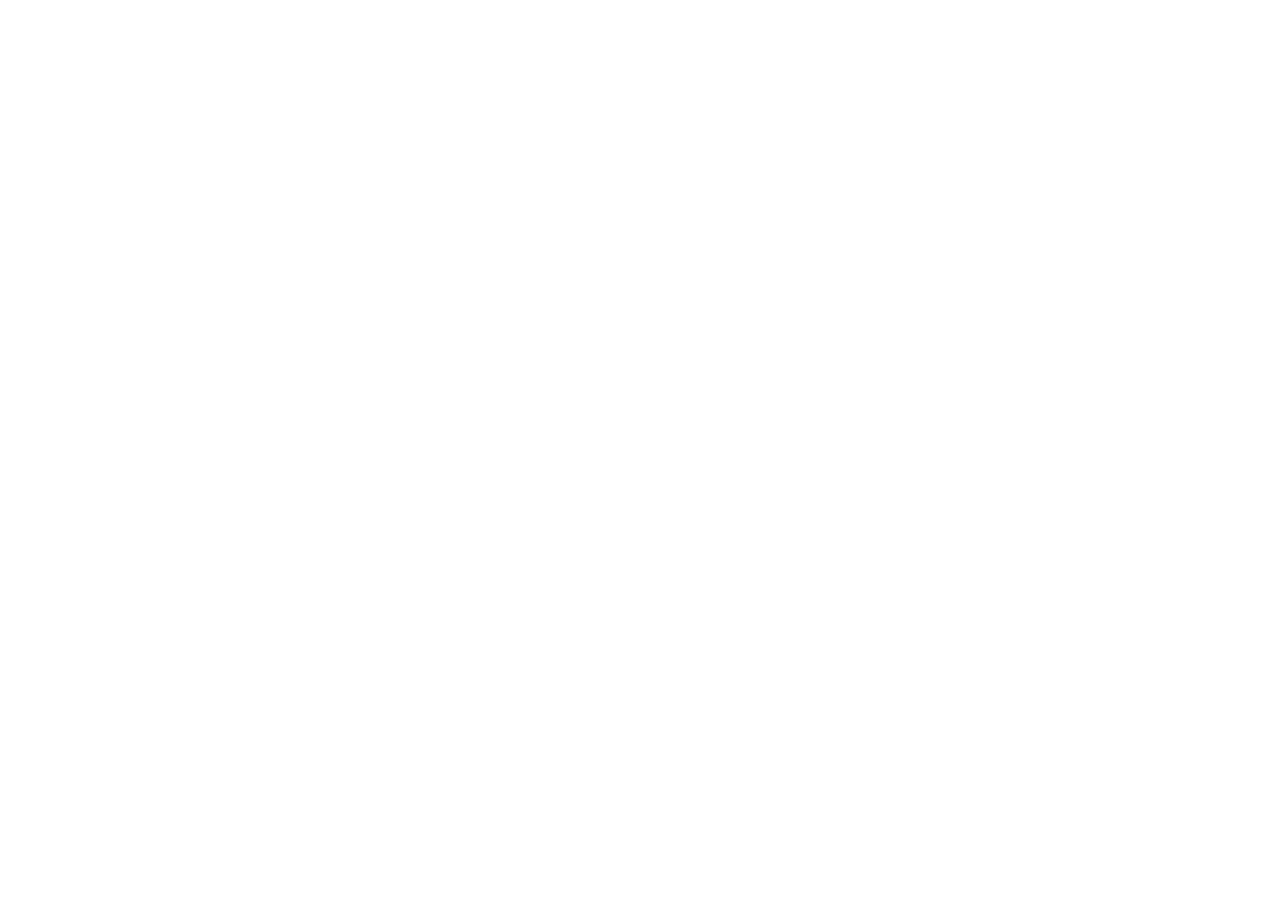
==== index.html @ 8738d756 "Create index.html" ====
<!DOCTYPE html>
<html lang="en">
<head>
    <meta charset="UTF-8">
    <meta name="viewport" content="width=device-width, initial-scale=1.0">
    <title>Document</title>
</head>
<body>
    
</body>
</html>
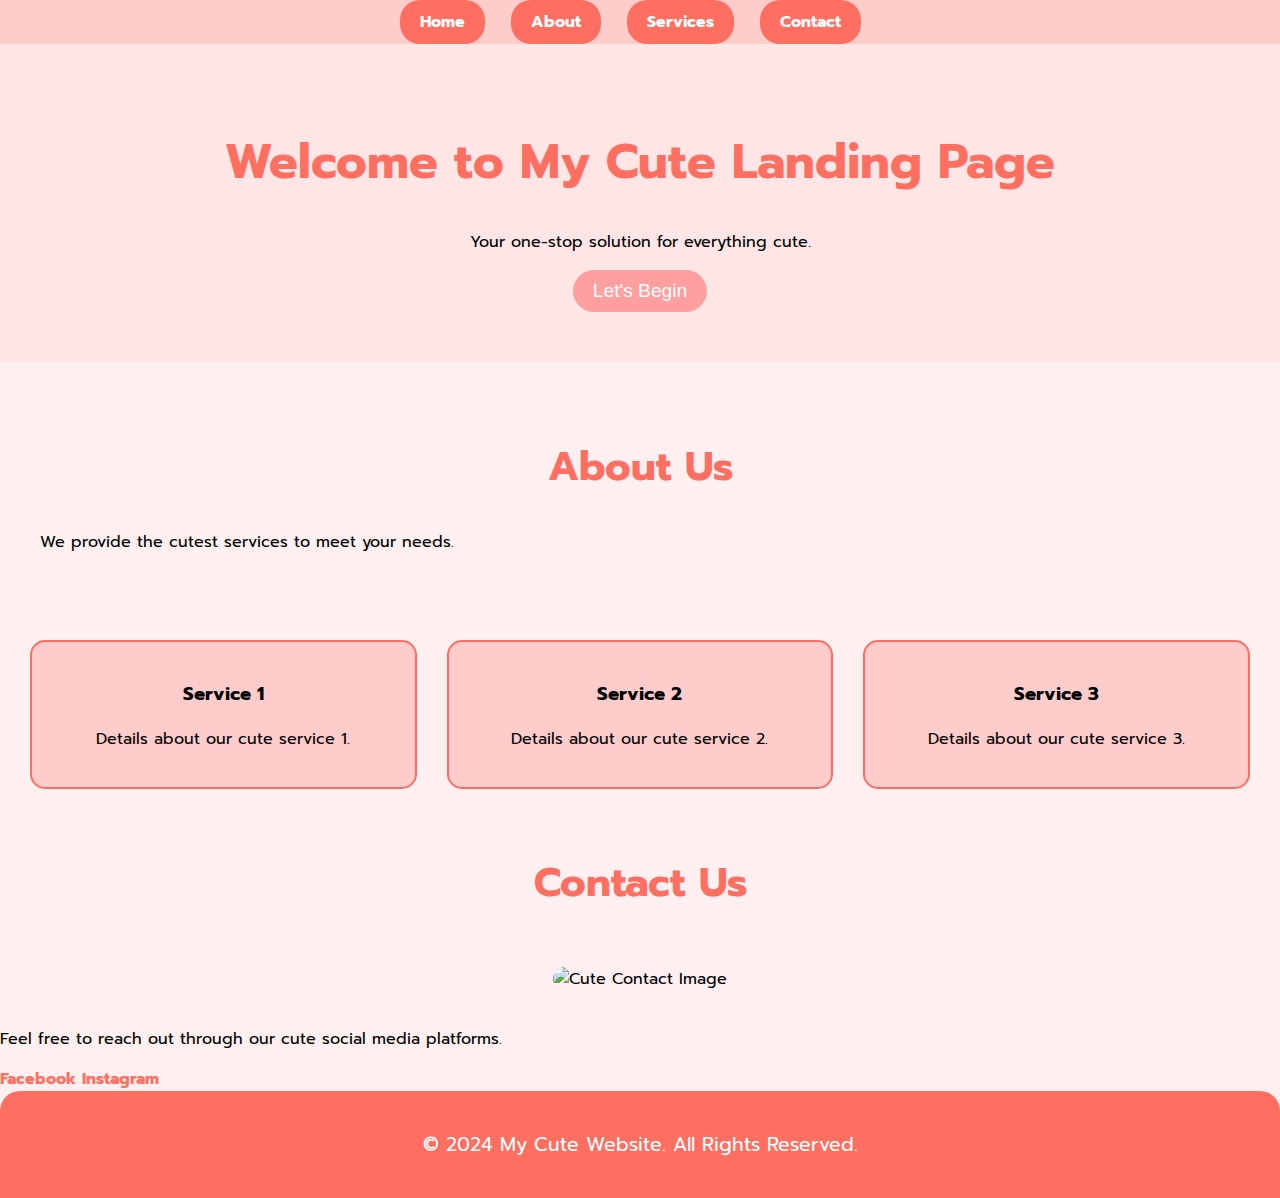
==== commit 4fac4c45: "modify landing page html and css" ====
--- a/index.html
+++ b/index.html
@@ -1,11 +1,66 @@
 <!DOCTYPE html>
-<html lang="en">
+<html lang="th">
 <head>
     <meta charset="UTF-8">
     <meta name="viewport" content="width=device-width, initial-scale=1.0">
-    <title>Document</title>
+    <title>My Cute Landing Page</title>
+    <link rel="stylesheet" href="styles.css"> <!-- ลิ้งค์ไปยังไฟล์ CSS ภายนอก -->
+    <!-- ฟอนต์จาก Google Fonts -->
+    <link href="https://fonts.googleapis.com/css2?family=Prompt:wght@300&family=Kanit:wght@300&display=swap" rel="stylesheet">
 </head>
 <body>
-    
+
+    <!-- ส่วนการนำทาง -->
+    <nav>
+        <ul>
+            <li><a href="#home">Home</a></li>
+            <li><a href="#about">About</a></li>
+            <li><a href="#services">Services</a></li>
+            <li><a href="#contact">Contact</a></li>
+        </ul>
+    </nav>
+
+    <!-- ส่วนเนื้อหา -->
+    <header>
+        <h1>Welcome to My Cute Landing Page</h1>
+        <p>Your one-stop solution for everything cute.</p>
+        <button>Let's Begin</button>
+    </header>
+
+    <section id="about" class="container">
+        <h2>About Us</h2>
+        <p>We provide the cutest services to meet your needs.</p>
+    </section>
+
+    <section id="services" class="grid-container">
+        <div class="grid-item">
+            <h3>Service 1</h3>
+            <p>Details about our cute service 1.</p>
+        </div>
+        <div class="grid-item">
+            <h3>Service 2</h3>
+            <p>Details about our cute service 2.</p>
+        </div>
+        <div class="grid-item">
+            <h3>Service 3</h3>
+            <p>Details about our cute service 3.</p>
+        </div>
+    </section>
+
+    <section id="contact">
+        <h2>Contact Us</h2>
+        <center>
+            <img src="https://www.prachachat.net/wp-content/uploads/2024/09/hippo-1-728x485.jpg" alt="Cute Contact Image" width="300" height="200">
+        </center>
+        <p>Feel free to reach out through our cute social media platforms.</p>
+        <a href="https://www.facebook.com/yourprofile">Facebook</a>
+        <a href="https://www.instagram.com/yourprofile">Instagram</a>
+    </section>
+
+    <!-- ส่วนท้าย -->
+    <footer>
+        <p>© 2024 My Cute Website. All Rights Reserved.</p>
+    </footer>
+
 </body>
 </html>
--- a/styles.css
+++ b/styles.css
@@ -0,0 +1,119 @@
+/* การตั้งค่าฟอนต์น่ารักๆ */
+body {
+    font-family: 'Prompt', 'Kanit', sans-serif;
+    margin: 0;
+    padding: 0;
+    background-color: #fef0f0; /* สีพื้นหลังหวานๆ */
+}
+
+nav ul {
+    list-style-type: none;
+    margin: 0;
+    padding: 10px;
+    background-color: #ffcccc; /* สีชมพูน่ารัก */
+    text-align: center;
+}
+
+nav ul li {
+    display: inline;
+    margin-right: 20px;
+}
+
+nav ul li a {
+    color: #fff;
+    text-decoration: none;
+    font-weight: bold;
+    padding: 10px 20px;
+    background-color: #ff6f61;
+    border-radius: 20px;
+}
+
+nav ul li a:hover {
+    background-color: #ff8e7f;
+}
+
+header {
+    text-align: center;
+    padding: 50px;
+    background-color: #ffe6e6; /* สีพื้นหลังอ่อนๆ */
+}
+
+h1 {
+    color: #ff6f61;
+    font-size: 3em;
+}
+
+button {
+    background-color: #ff9f9f;
+    color: white;
+    padding: 10px 20px;
+    border: none;
+    cursor: pointer;
+    border-radius: 25px;
+    font-size: 1.2em;
+    transition: background-color 0.3s;
+}
+
+button:hover {
+    background-color: #ffb7b7;
+}
+
+.container {
+    padding: 20px;
+    margin: 20px;
+}
+
+.grid-container {
+    display: grid;
+    grid-template-columns: repeat(3, 1fr);
+    gap: 10px;
+    padding: 20px;
+}
+
+.grid-item {
+    background-color: #ffcccc;
+    padding: 20px;
+    text-align: center;
+    border: 1px solid #ff8e7f;
+    border-radius: 15px;
+}
+
+h2 {
+    color: #ff6f61;
+    text-align: center;
+    font-size: 2.5em;
+}
+
+#contact img {
+    margin: 20px 0;
+    border-radius: 15px;
+}
+
+footer {
+    text-align: center;
+    padding: 20px;
+    background-color: #ff6f61;
+    color: white;
+    font-size: 1.2em;
+    border-top-left-radius: 20px;
+    border-top-right-radius: 20px;
+}
+
+a {
+    color: #ff6f61;
+    text-decoration: none;
+    font-weight: bold;
+}
+
+a:hover {
+    color: #ff8e7f;
+}
+
+/* Box Model */
+.grid-item {
+    margin: 10px;
+    padding: 20px;
+    border: 2px solid #ff6f61;
+    width: auto;
+    height: auto;
+}
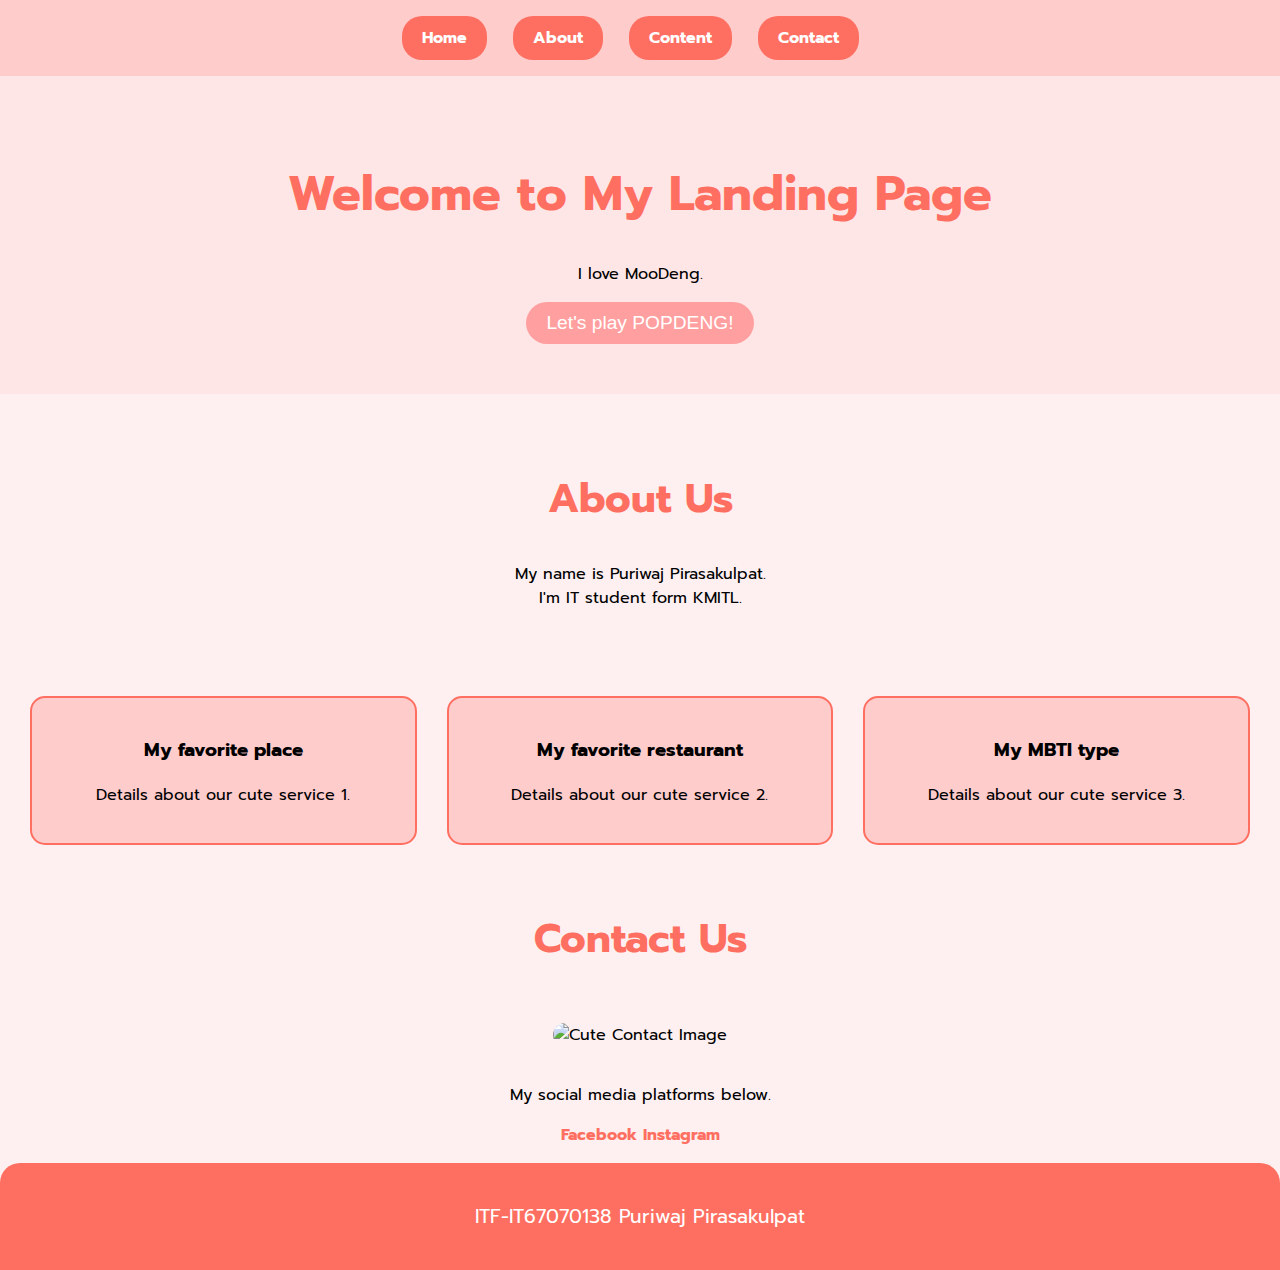
==== commit 1cb50bfd: "update content" ====
--- a/index.html
+++ b/index.html
@@ -3,46 +3,53 @@
 <head>
     <meta charset="UTF-8">
     <meta name="viewport" content="width=device-width, initial-scale=1.0">
-    <title>My Cute Landing Page</title>
-    <link rel="stylesheet" href="styles.css"> <!-- ลิ้งค์ไปยังไฟล์ CSS ภายนอก -->
-    <!-- ฟอนต์จาก Google Fonts -->
+    <title>My Landing Page</title>
+    <link rel="stylesheet" href="styles.css">
     <link href="https://fonts.googleapis.com/css2?family=Prompt:wght@300&family=Kanit:wght@300&display=swap" rel="stylesheet">
 </head>
 <body>
-
-    <!-- ส่วนการนำทาง -->
+    
     <nav>
         <ul>
+            <p></p>
             <li><a href="#home">Home</a></li>
             <li><a href="#about">About</a></li>
-            <li><a href="#services">Services</a></li>
+            <li><a href="#content">Content</a></li>
             <li><a href="#contact">Contact</a></li>
+            <p></p>
         </ul>
     </nav>
 
-    <!-- ส่วนเนื้อหา -->
+
     <header>
-        <h1>Welcome to My Cute Landing Page</h1>
-        <p>Your one-stop solution for everything cute.</p>
-        <button>Let's Begin</button>
+        <h1>Welcome to My Landing Page</h1>
+        <p>I love MooDeng.</p>
+        <a href="https://popdeng.click/">
+            <button>Let's play POPDENG!</button>
+        </a>
     </header>
 
     <section id="about" class="container">
         <h2>About Us</h2>
-        <p>We provide the cutest services to meet your needs.</p>
+        <center>
+            <p>
+                My name is Puriwaj Pirasakulpat.<br>
+                I'm IT student form KMITL.
+            </p>
+        </center>
     </section>
 
-    <section id="services" class="grid-container">
+    <section id="content" class="grid-container">
         <div class="grid-item">
-            <h3>Service 1</h3>
+            <h3>My favorite place</h3>
             <p>Details about our cute service 1.</p>
         </div>
         <div class="grid-item">
-            <h3>Service 2</h3>
+            <h3>My favorite restaurant</h3>
             <p>Details about our cute service 2.</p>
         </div>
         <div class="grid-item">
-            <h3>Service 3</h3>
+            <h3>My MBTI type</h3>
             <p>Details about our cute service 3.</p>
         </div>
     </section>
@@ -50,16 +57,17 @@
     <section id="contact">
         <h2>Contact Us</h2>
         <center>
-            <img src="https://www.prachachat.net/wp-content/uploads/2024/09/hippo-1-728x485.jpg" alt="Cute Contact Image" width="300" height="200">
+            <img src="https://www.prachachat.net/wp-content/uploads/2024/09/hippo-1-728x485.jpg" alt="Cute Contact Image" height="200">
+        
+            <p>My social media platforms below.</p>
+            <a href="https://www.facebook.com/poon.puriwaj.1/">Facebook</a>
+            <a href="https://www.instagram.com/pppoon.pt/">Instagram</a>
+            <p></p>
         </center>
-        <p>Feel free to reach out through our cute social media platforms.</p>
-        <a href="https://www.facebook.com/yourprofile">Facebook</a>
-        <a href="https://www.instagram.com/yourprofile">Instagram</a>
     </section>
 
-    <!-- ส่วนท้าย -->
     <footer>
-        <p>© 2024 My Cute Website. All Rights Reserved.</p>
+        <p>ITF-IT67070138 Puriwaj Pirasakulpat</p>
     </footer>
 
 </body>
--- a/styles.css
+++ b/styles.css
@@ -1,16 +1,15 @@
-/* การตั้งค่าฟอนต์น่ารักๆ */
 body {
     font-family: 'Prompt', 'Kanit', sans-serif;
     margin: 0;
     padding: 0;
-    background-color: #fef0f0; /* สีพื้นหลังหวานๆ */
+    background-color: #fef0f0;
 }
 
 nav ul {
     list-style-type: none;
     margin: 0;
     padding: 10px;
-    background-color: #ffcccc; /* สีชมพูน่ารัก */
+    background-color: #ffcccc;
     text-align: center;
 }
 
@@ -35,7 +34,7 @@
 header {
     text-align: center;
     padding: 50px;
-    background-color: #ffe6e6; /* สีพื้นหลังอ่อนๆ */
+    background-color: #ffe6e6;
 }
 
 h1 {
@@ -109,7 +108,6 @@
     color: #ff8e7f;
 }
 
-/* Box Model */
 .grid-item {
     margin: 10px;
     padding: 20px;
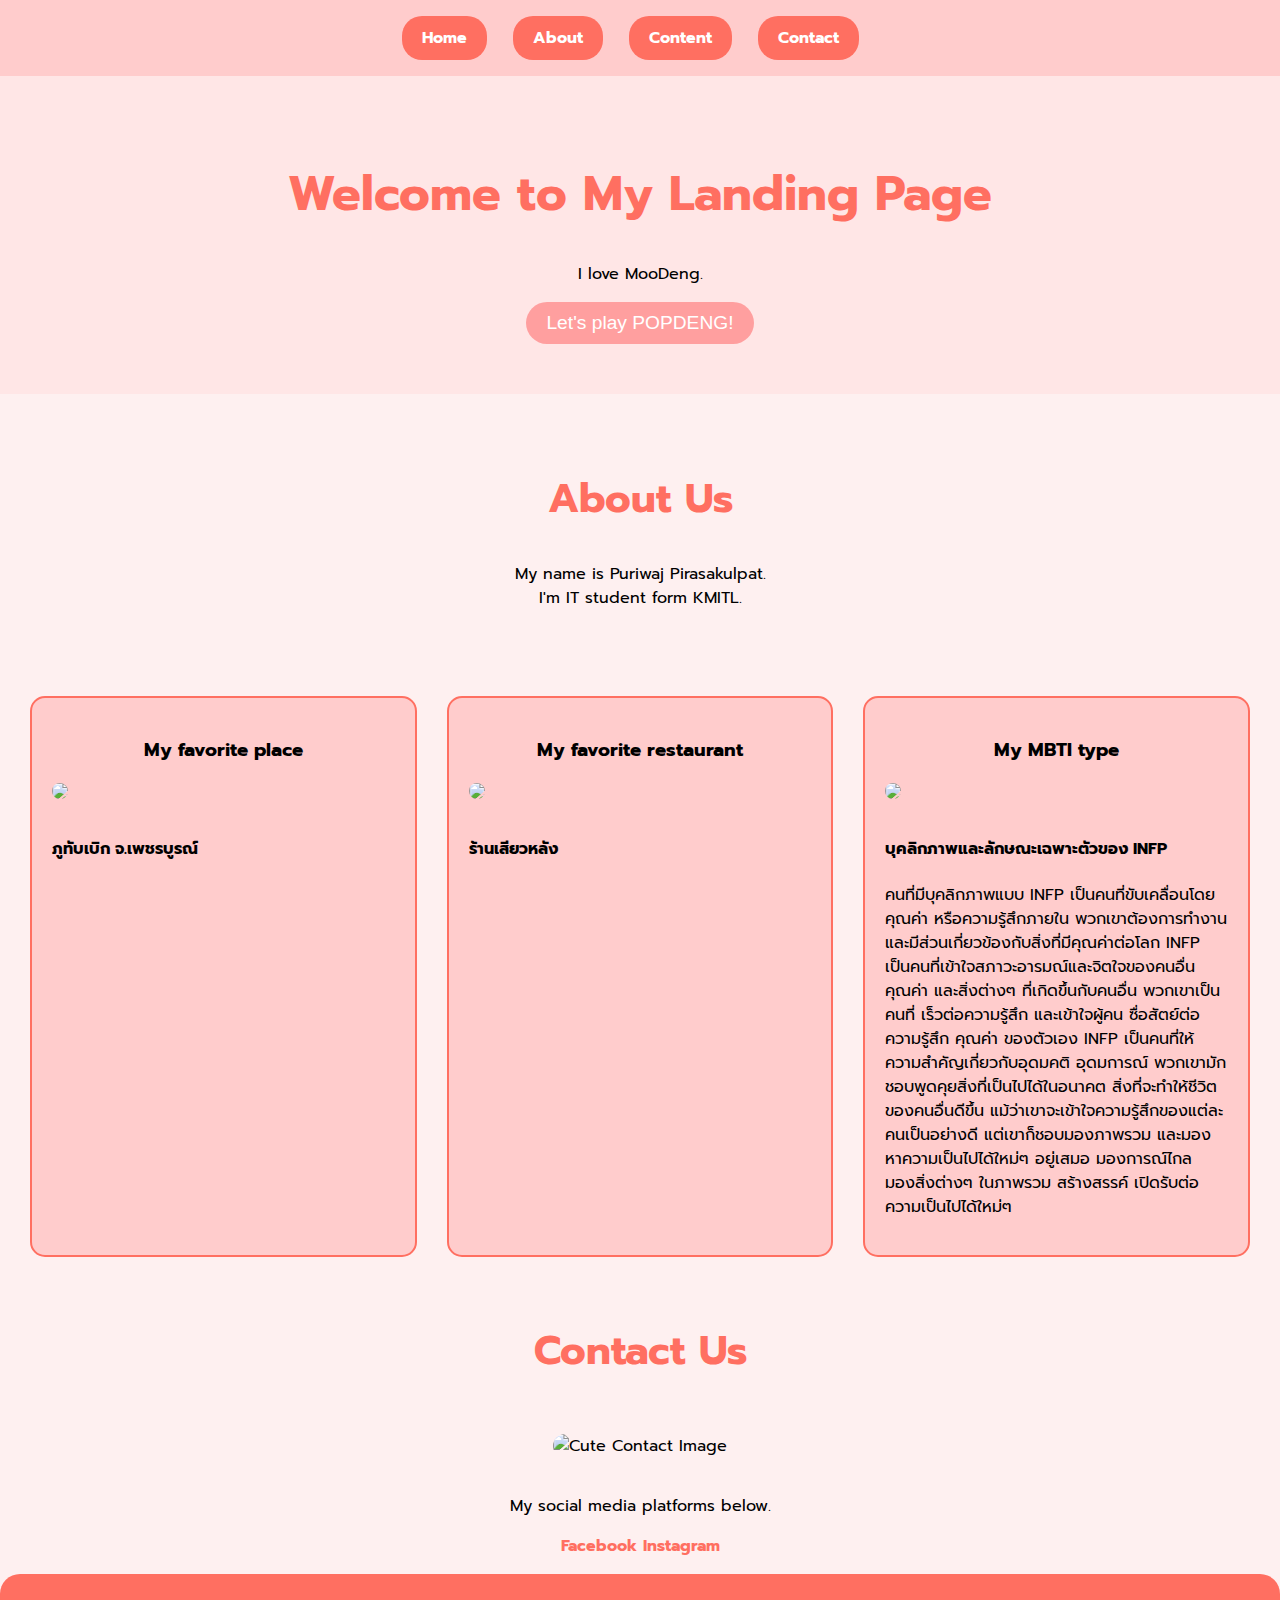
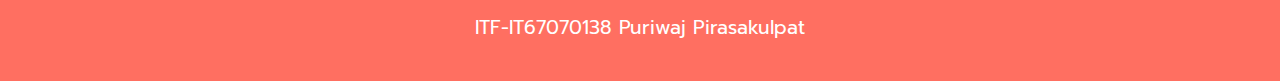
==== commit 96c1358b: "add content detail" ====
--- a/index.html
+++ b/index.html
@@ -41,16 +41,36 @@
 
     <section id="content" class="grid-container">
         <div class="grid-item">
-            <h3>My favorite place</h3>
-            <p>Details about our cute service 1.</p>
+            <h3><center>My favorite place</center></h3>
+            <img src="https://www.govivigo.com/content/ideas/583e/583e915d5b5aa0eb6b8b45e9-2-full-ideas.jpg">
+            <p>
+                <h4>ภูทับเบิก จ.เพชรบูรณ์</h4>
+            </p>
         </div>
         <div class="grid-item">
-            <h3>My favorite restaurant</h3>
-            <p>Details about our cute service 2.</p>
+            <h3><center>My favorite restaurant</center></h3>
+            <img src="https://media-cdn.tripadvisor.com/media/photo-s/15/de/5c/92/caption.jpg">
+            <p>
+                <h4>ร้านเสียวหลัง</h4>
+            </p>
         </div>
         <div class="grid-item">
-            <h3>My MBTI type</h3>
-            <p>Details about our cute service 3.</p>
+            <h3><center>My MBTI type</center></h3>
+            <img src="https://amandasushma.com/wp-content/uploads/2021/12/personality-type.jpg">
+            <p>
+                <h4>บุคลิกภาพและลักษณะเฉพาะตัวของ INFP</h4>
+                คนที่มีบุคลิกภาพแบบ INFP เป็นคนที่ขับเคลื่อนโดยคุณค่า หรือความรู้สึกภายใน พวกเขาต้องการทำงานและมีส่วนเกี่ยวข้องกับสิ่งที่มีคุณค่าต่อโลก INFP เป็นคนที่เข้าใจสภาวะอารมณ์และจิตใจของคนอื่น คุณค่า และสิ่งต่างๆ ที่เกิดขึ้นกับคนอื่น พวกเขาเป็นคนที่
+                
+                เร็วต่อความรู้สึก และเข้าใจผู้คน
+                
+                ซื่อสัตย์ต่อความรู้สึก คุณค่า ของตัวเอง 
+                
+                INFP เป็นคนที่ให้ความสำคัญเกี่ยวกับอุดมคติ อุดมการณ์ พวกเขามักชอบพูดคุยสิ่งที่เป็นไปได้ในอนาคต สิ่งที่จะทำให้ชีวิตของคนอื่นดีขึ้น แม้ว่าเขาจะเข้าใจความรู้สึกของแต่ละคนเป็นอย่างดี แต่เขาก็ชอบมองภาพรวม และมองหาความเป็นไปได้ใหม่ๆ อยู่เสมอ
+                
+                มองการณ์ไกล มองสิ่งต่างๆ ในภาพรวม
+                
+                สร้างสรรค์ เปิดรับต่อความเป็นไปได้ใหม่ๆ 
+            </p>
         </div>
     </section>
 
--- a/styles.css
+++ b/styles.css
@@ -114,4 +114,13 @@
     border: 2px solid #ff6f61;
     width: auto;
     height: auto;
+    text-align: left;
 }
+
+.grid-item img {
+    width: 100%;
+    height: auto;
+    border-radius: 10px;
+    margin-bottom: 10px;
+    object-fit: cover;
+}
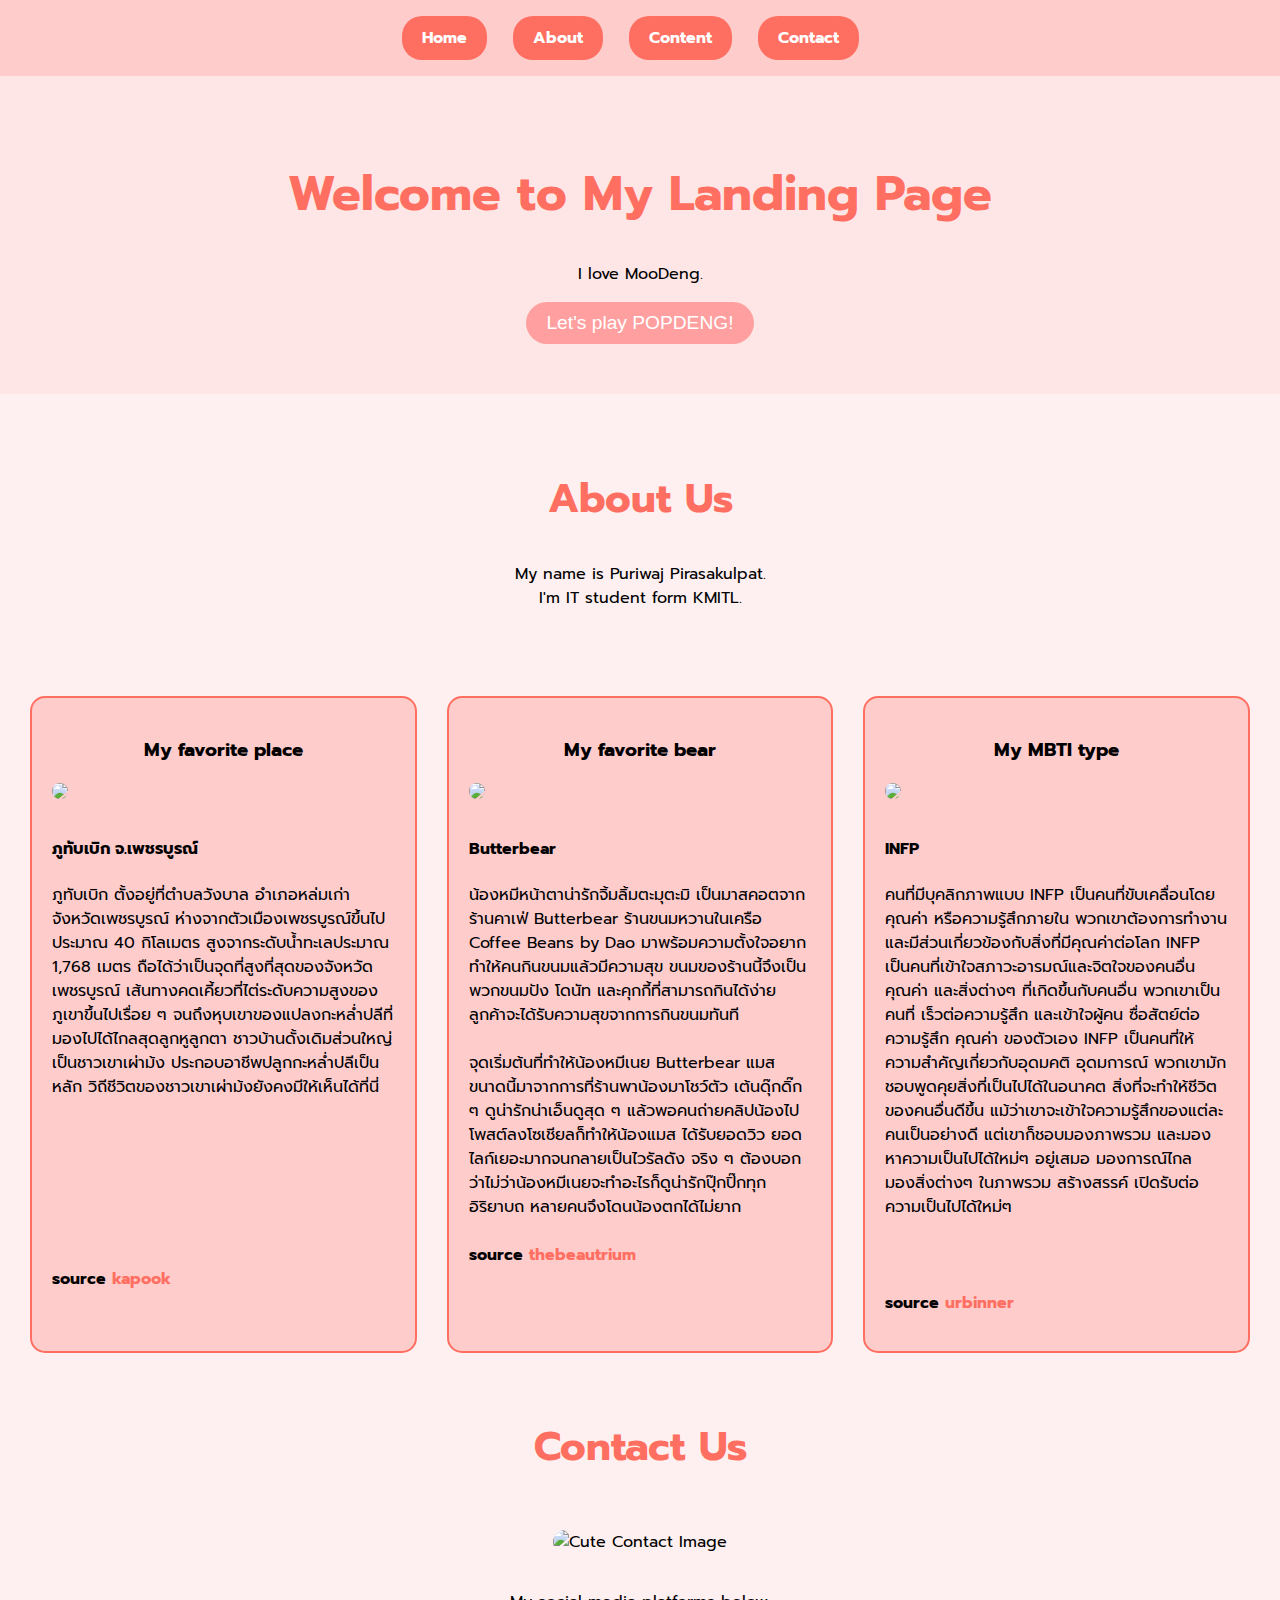
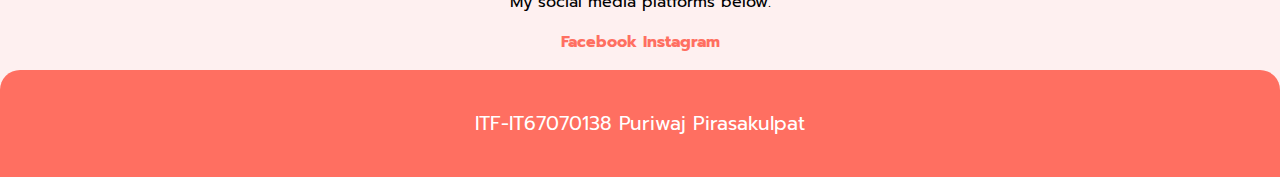
==== commit 3dfa99c5: "Update index.html" ====
--- a/index.html
+++ b/index.html
@@ -45,20 +45,34 @@
             <img src="https://www.govivigo.com/content/ideas/583e/583e915d5b5aa0eb6b8b45e9-2-full-ideas.jpg">
             <p>
                 <h4>ภูทับเบิก จ.เพชรบูรณ์</h4>
+                ภูทับเบิก ตั้งอยู่ที่ตำบลวังบาล อำเภอหล่มเก่า จังหวัดเพชรบูรณ์ ห่างจากตัวเมืองเพชรบูรณ์ขึ้นไปประมาณ 40 กิโลเมตร สูงจากระดับน้ำทะเลประมาณ 1,768 เมตร ถือได้ว่าเป็นจุดที่สูงที่สุดของจังหวัดเพชรบูรณ์ เส้นทางคดเคี้ยวที่ไต่ระดับความสูงของภูเขาขึ้นไปเรื่อย ๆ จนถึงหุบเขาของแปลงกะหล่ำปลีที่มองไปได้ไกลสุดลูกหูลูกตา ชาวบ้านดั้งเดิมส่วนใหญ่เป็นชาวเขาเผ่าม้ง ประกอบอาชีพปลูกกะหล่ำปลีเป็นหลัก วิถีชีวิตของชาวเขาเผ่าม้งยังคงมีให้เห็นได้ที่นี่<br>
+                <br>
+                <br>
+                <br>
+                <br>
+                <br>
+                <br>
+                <br>
+                <b>source</b> <a href="https://travel.kapook.com/view130190.html">kapook</a>
             </p>
         </div>
         <div class="grid-item">
-            <h3><center>My favorite restaurant</center></h3>
-            <img src="https://media-cdn.tripadvisor.com/media/photo-s/15/de/5c/92/caption.jpg">
+            <h3><center>My favorite bear</center></h3>
+            <img src="https://i0.wp.com/cha-pop.com/wp-content/uploads/2024/07/Butterbear-butterbear.th_.jpg?fit=1024%2C768&ssl=1">
             <p>
-                <h4>ร้านเสียวหลัง</h4>
+                <h4>Butterbear</h4>
+                น้องหมีหน้าตาน่ารักจิ้มลิ้มตะมุตะมิ เป็นมาสคอตจากร้านคาเฟ่ Butterbear ร้านขนมหวานในเครือ Coffee Beans by Dao มาพร้อมความตั้งใจอยากทำให้คนกินขนมแล้วมีความสุข ขนมของร้านนี้จึงเป็นพวกขนมปัง โดนัท และคุกกี้ที่สามารถกินได้ง่าย ลูกค้าจะได้รับความสุขจากการกินขนมทันที<br>
+                <br>
+                จุดเริ่มต้นที่ทำให้น้องหมีเนย Butterbear แมสขนาดนี้มาจากการที่ร้านพาน้องมาโชว์ตัว เต้นดุ๊กดิ๊ก ๆ ดูน่ารักน่าเอ็นดูสุด ๆ แล้วพอคนถ่ายคลิปน้องไปโพสต์ลงโซเชียลก็ทำให้น้องแมส ได้รับยอดวิว ยอดไลก์เยอะมากจนกลายเป็นไวรัลดัง จริง ๆ ต้องบอกว่าไม่ว่าน้องหมีเนยจะทำอะไรก็ดูน่ารักปุ๊กปิ๊กทุกอิริยาบถ หลายคนจึงโดนน้องตกได้ไม่ยาก<br>
+                <br>
+                <b>source</b> <a href="https://thebeautrium.com/blog/2024-06-butter-bear">thebeautrium</a>
             </p>
         </div>
         <div class="grid-item">
             <h3><center>My MBTI type</center></h3>
             <img src="https://amandasushma.com/wp-content/uploads/2021/12/personality-type.jpg">
             <p>
-                <h4>บุคลิกภาพและลักษณะเฉพาะตัวของ INFP</h4>
+                <h4>INFP</h4>
                 คนที่มีบุคลิกภาพแบบ INFP เป็นคนที่ขับเคลื่อนโดยคุณค่า หรือความรู้สึกภายใน พวกเขาต้องการทำงานและมีส่วนเกี่ยวข้องกับสิ่งที่มีคุณค่าต่อโลก INFP เป็นคนที่เข้าใจสภาวะอารมณ์และจิตใจของคนอื่น คุณค่า และสิ่งต่างๆ ที่เกิดขึ้นกับคนอื่น พวกเขาเป็นคนที่
                 
                 เร็วต่อความรู้สึก และเข้าใจผู้คน
@@ -69,7 +83,11 @@
                 
                 มองการณ์ไกล มองสิ่งต่างๆ ในภาพรวม
                 
-                สร้างสรรค์ เปิดรับต่อความเป็นไปได้ใหม่ๆ 
+                สร้างสรรค์ เปิดรับต่อความเป็นไปได้ใหม่ๆ<br>
+                <br>
+                <br>
+                <br>
+                <b>source</b> <a href="https://www.urbinner.com/post/infp-personality-cognitive-function">urbinner</a>
             </p>
         </div>
     </section>
